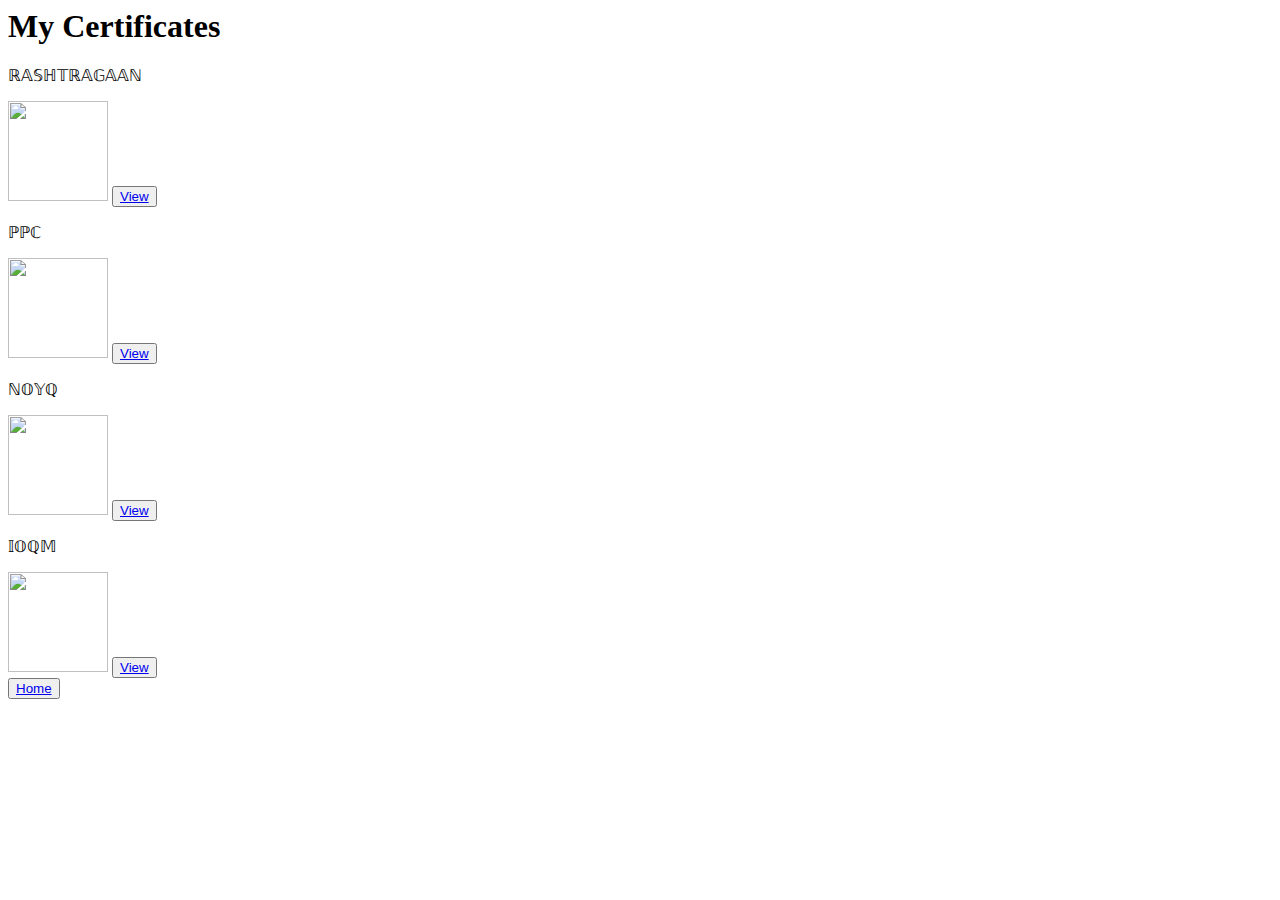
==== certificates.html @ 6b7e8907 "Add files via upload" ====
<html>
    <link rel="stylesheet" href="css/stylec.css">
    <link rel="icon" href="Images/certificate.png">
    <head>
        <title>Certificates</title>
    </head>

    <body style="overflow: hidden; user-select: none;">
        <h1 class="titlee">My Certificates</h1>

        <div class="allcards">

        <div class="card certcard1">
            <div class="card2">
                    <p class="cardtitle">ℝ𝔸𝕊ℍ𝕋ℝ𝔸𝔾𝔸𝔸ℕ</p>
            </div>
            <img src="Images/Certificates/C1.png" class="imgproj1" height="100vh">
            <button class="viewbut"><a target="_blank" rel="noopener noreferrer" href="https://drive.google.com/file/d/17uozhfh4WX6RSduR8bsfzDpJ-a8fkbQH/view?usp=sharing" class="projlink">View</a></button>
        </div>

        <div class="card certcard2">
            <div class="card2">
                    <p class="cardtitle">ℙℙℂ</p>
            </div>
            <img src="Images/Certificates/C2.png" class="imgproj1" height="100vh">
            <button class="viewbut"><a target="_blank" rel="noopener noreferrer" href="https://drive.google.com/file/d/1IKesvg5KVMO4W1jE3403jcN2NRpjRjvZ/view?usp=sharing" class="projlink">View</a></button>
        </div>

        <div class="card certcard3">
            <div class="card2">
                    <p class="cardtitlee">ℕ𝕆𝕐ℚ</p>
            </div>
            <img src="Images/Certificates/C3.png" class="imgproj1" height="100vh">
            <button class="viewbut"><a target="_blank" rel="noopener noreferrer" href="https://drive.google.com/file/d/1QIqKoslPa_QPXIAn6PwU_Ji6vhxcZOou/view?usp=sharing" class="projlink">View</a></button>
        </div>

        <div class="card certcard4">
            <div class="card2">
                    <p class="cardtitlee">𝕀𝕆ℚ𝕄</p>
            </div>
            <img src="Images/Certificates/C4.png" class="imgproj1" height="100vh">
            <button class="viewbut"><a target="_blank" rel="noopener noreferrer" href="https://drive.google.com/file/d/1TAqOy2LiSEqFj0jIotzjXH-1gQ1e61vP/view?usp=sharing" class="projlink">View</a></button>
        </div>
    </div>
        <button class="homebutton"><a href="https://strtsnm.github.io/snm-portfolio/" class="projlink">Home</a></button>

    </body>
</html>
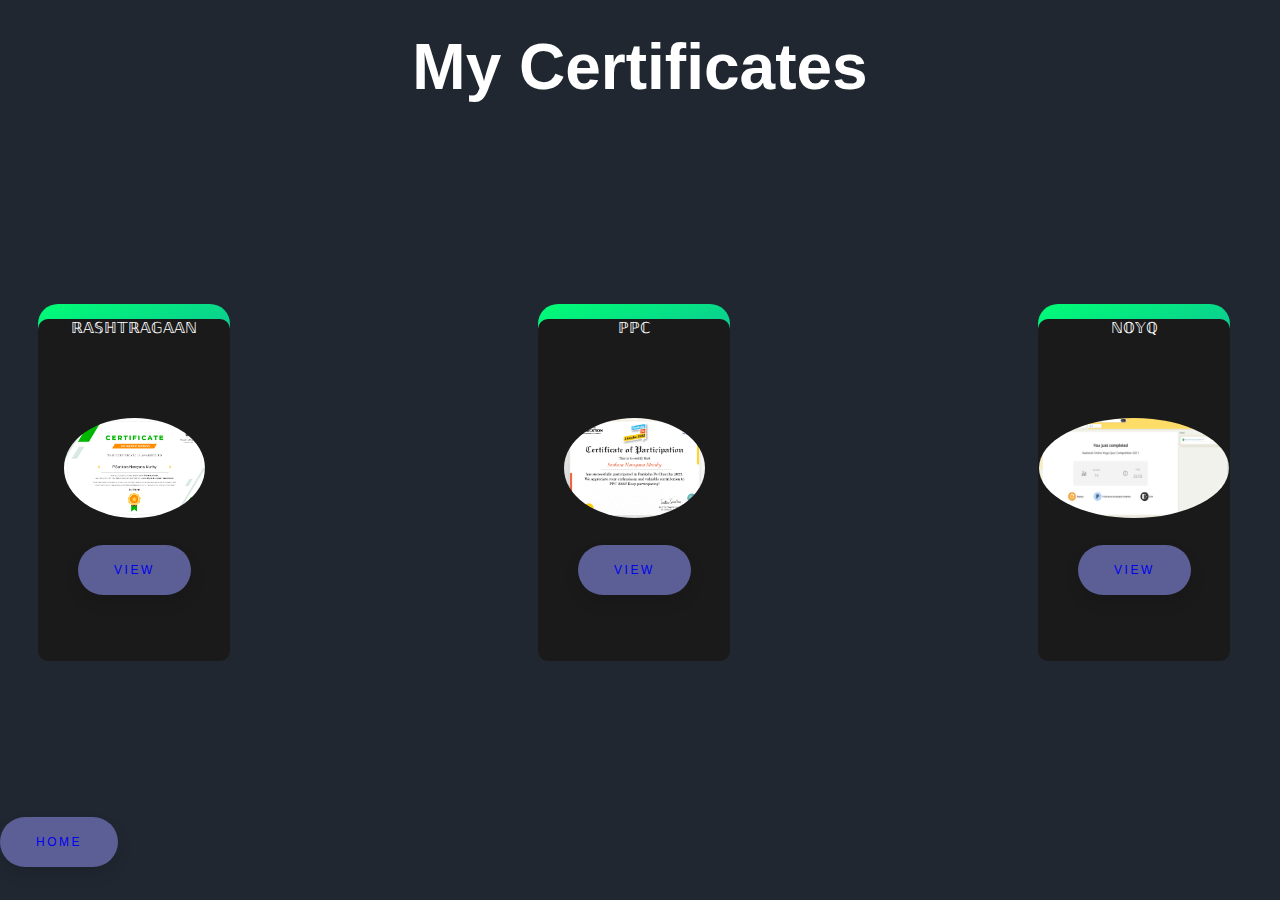
==== commit e9756398: "Add files via upload" ====
--- a/certificates.html
+++ b/certificates.html
@@ -30,7 +30,7 @@
             <div class="card2">
                     <p class="cardtitlee">ℕ𝕆𝕐ℚ</p>
             </div>
-            <img src="Images/Certificates/C3.png" class="imgproj1" height="100vh">
+            <img src="Images/Certificates/C3.png" class="imgproj1" height="100vh" width="190vw">
             <button class="viewbut"><a target="_blank" rel="noopener noreferrer" href="https://drive.google.com/file/d/1QIqKoslPa_QPXIAn6PwU_Ji6vhxcZOou/view?usp=sharing" class="projlink">View</a></button>
         </div>
 
--- a/css/stylec.css
+++ b/css/stylec.css
@@ -0,0 +1,114 @@
+button {
+    padding: 1.5em 3em;
+    font-size: 12px;
+    text-transform: uppercase;
+    letter-spacing: 2.5px;
+    font-weight: 500;
+    color: #000;
+    background-color: rgb(91, 95, 150);
+    border: none;
+    border-radius: 45px;
+    box-shadow: 0px 8px 15px rgba(0, 0, 0, 0.1);
+    transition: all 0.3s ease 0s;
+    cursor: pointer;
+    outline: none;
+  }
+  
+  button:hover {
+    background-color: #23c483;
+    box-shadow: 0px 15px 20px rgba(46, 229, 157, 0.4);
+    color: #fff;
+    transform: translateY(-7px);
+  }
+  
+  button:active {
+    transform: translateY(-1px);
+  }
+  
+  body {
+    margin: 0;
+    font-family: 'Prompt', sans-serif;
+    color: white;
+    background: #202731;
+    overflow-x: hidden;
+    animation: fadeIn 500ms reverse;
+  }
+  
+  body::-webkit-scrollbar {
+    width: 0em;
+  }
+
+.titlee{
+    text-align: center;
+    margin-top: 30px;
+    font-size: 5vw;
+    user-select: none;
+}
+
+.card {
+    position: relative;
+    width: 15vw;
+    height: 38vh;
+    background-image: linear-gradient(163deg, #00ff75 0%, #3700ff 100%);
+    border-radius: 20px;
+    transition: all .3s;
+   }
+   
+   .card2 {
+    width: 15vw;
+    height: 38vh;
+    background-color: #1a1a1a;
+    border-radius:10px;
+    transition: all .2s;
+    position: relative;
+   }
+   
+   .card2:hover {
+    transform: scale(0.98);
+    border-radius: 20px;
+   }
+   
+   .card:hover {
+    box-shadow: 0px 0px 30px 1px rgba(0, 255, 117, 0.30);
+   }
+   
+   .cardtitle{
+    text-align: center;
+    user-select: none;
+    font-size: 1.2vw;
+   }
+   .cardtitlee{
+    text-align: center;
+    user-select: none;
+    font-size: 1.2vw;
+   }
+   .viewbut{
+    position: relative;
+    display: block;
+    margin: 30vh auto;
+   }
+
+
+.imgproj1{
+    position: relative;
+    display: block;
+    margin: -27vh auto;
+    border-top-left-radius: 50% 50%; border-top-right-radius: 50% 50%; border-bottom-right-radius: 50% 50%; border-bottom-left-radius: 50% 50%;
+}
+
+.projlink{
+    text-decoration: none;
+}
+
+.homebutton{
+    margin-top: 37vh;
+}
+
+.allcards{
+	height: 20vh;
+	display: grid;
+	grid-template-columns: 50px 50px 50px 50px;
+	grid-column-gap: 50vh;
+    margin-top: 200px;
+    margin-left:3vw;
+}